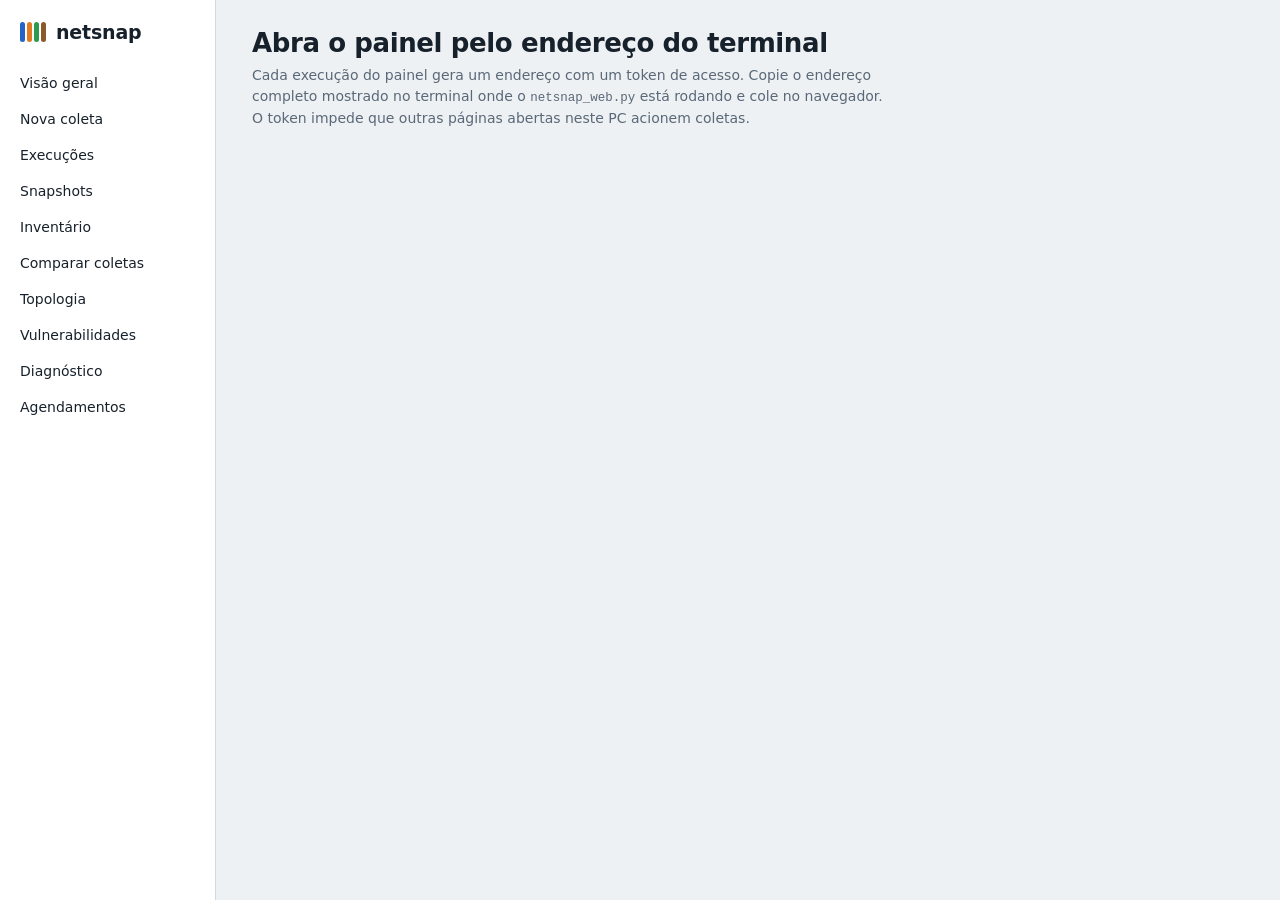
==== web/index.html @ f45ce73f "Painel web local, topologia L2 e leitura estruturada de snapshots netsnap_web 0.1.0 (novo) - Servido" ====
<!doctype html>
<html lang="pt-BR">
<head>
<meta charset="utf-8">
<meta name="viewport" content="width=device-width, initial-scale=1">
<meta name="referrer" content="no-referrer">
<title>netsnap · painel</title>
<link rel="stylesheet" href="app.css">
</head>
<body>
<div class="moldura">
  <nav class="trilho" aria-label="Seções do painel">
    <a class="marca" href="#/painel">
      <span class="marca-fibras" aria-hidden="true"><i></i><i></i><i></i><i></i></span>
      <span>netsnap</span>
    </a>
    <ul id="menu">
      <li><a href="#/painel" data-rota="painel">Visão geral</a></li>
      <li><a href="#/coletar" data-rota="coletar">Nova coleta</a></li>
      <li><a href="#/execucoes" data-rota="execucoes">Execuções</a></li>
      <li><a href="#/snapshots" data-rota="snapshots">Snapshots</a></li>
      <li><a href="#/inventario" data-rota="inventario">Inventário</a></li>
      <li><a href="#/comparar" data-rota="comparar">Comparar coletas</a></li>
      <li><a href="#/topologia" data-rota="topologia">Topologia</a></li>
      <li><a href="#/vulnerabilidades" data-rota="vulnerabilidades">Vulnerabilidades</a></li>
      <li><a href="#/diagnostico" data-rota="diagnostico">Diagnóstico</a></li>
      <li><a href="#/agendamentos" data-rota="agendamentos">Agendamentos</a></li>
    </ul>
    <p class="trilho-rodape" id="rodape"></p>
  </nav>
  <main id="conteudo" tabindex="-1">
    <p class="carregando">Carregando…</p>
  </main>
</div>
<div id="aviso" role="status" aria-live="polite"></div>
<script src="app.js"></script>
</body>
</html>
---- web/app.css ----
/* netsnap · painel local
   Cores de plataforma seguem o código de cores de fibra TIA-598
   (azul, laranja, verde, marrom, ardósia, branco, vermelho, preto,
   amarelo, violeta): cada plataforma tem a "capa" de uma fibra. */

:root {
  --papel: #eef1f3;
  --superficie: #ffffff;
  --superficie-2: #f6f8f9;
  --tinta: #17212b;
  --suave: #5a6878;
  --linha: #d3d9df;
  --linha-forte: #b6c0ca;
  --acao: #1c56b8;
  --acao-tinta: #ffffff;
  --acao-suave: #e3ecfa;
  --ok: #1f7a4d;
  --ok-fundo: #e1f2e8;
  --alerta: #9a5b00;
  --alerta-fundo: #fbefd9;
  --falha: #b42318;
  --falha-fundo: #fbe4e1;
  --neutro: #6b7886;
  --console: #f3f5f7;
  --diff-mais: #e3f3e8;
  --diff-menos: #fbe7e4;

  /* TIA-598 */
  --f-azul: #2563c9;
  --f-laranja: #e07b1f;
  --f-verde: #2e9a4e;
  --f-marrom: #8a5a2b;
  --f-ardosia: #6f7c88;
  --f-branco: #f4f4f2;
  --f-vermelho: #c8372d;
  --f-preto: #23262a;
  --f-amarelo: #e2b714;
  --f-violeta: #7b4fc4;

  --fonte: "Segoe UI Variable Text", "Segoe UI", system-ui, -apple-system,
    "Helvetica Neue", Arial, sans-serif;
  --mono: "Cascadia Code", "Cascadia Mono", "SF Mono", Menlo, Consolas,
    "Liberation Mono", monospace;
  --raio: 6px;
  color-scheme: light;
}

@media (prefers-color-scheme: dark) {
  :root {
    --papel: #10161d;
    --superficie: #18212b;
    --superficie-2: #1d2833;
    --tinta: #e3e8ee;
    --suave: #93a1b0;
    --linha: #2b3744;
    --linha-forte: #3c4a59;
    --acao: #6ea0f5;
    --acao-tinta: #0d1520;
    --acao-suave: #1e3150;
    --ok: #5cc48d;
    --ok-fundo: #173527;
    --alerta: #f0b54d;
    --alerta-fundo: #3a2c12;
    --falha: #f2827a;
    --falha-fundo: #3d1d1b;
    --neutro: #8c99a7;
    --console: #121a22;
    --diff-mais: #16301f;
    --diff-menos: #3a1c1a;
    --f-preto: #0b0d0f;
    color-scheme: dark;
  }
}

* { box-sizing: border-box; }
[hidden] { display: none !important; }
html, body { margin: 0; }
body {
  background: var(--papel);
  color: var(--tinta);
  font: 14px/1.5 var(--fonte);
  -webkit-font-smoothing: antialiased;
}
a { color: var(--acao); }
:focus-visible { outline: 2px solid var(--acao); outline-offset: 2px; }
code, pre, .mono { font-family: var(--mono); font-size: 12.5px; }

/* ------------------------------------------------------------ moldura */
.moldura { display: grid; grid-template-columns: 216px 1fr; min-height: 100vh; }
.trilho {
  background: var(--superficie);
  border-right: 1px solid var(--linha);
  padding: 18px 0;
  position: sticky; top: 0; height: 100vh;
  display: flex; flex-direction: column;
}
.marca {
  display: flex; align-items: center; gap: 10px;
  padding: 0 20px 18px;
  font-size: 19px; font-weight: 650; letter-spacing: -0.01em;
  color: var(--tinta); text-decoration: none;
}
.marca-fibras { display: grid; grid-template-columns: repeat(4, 5px); gap: 2px; }
.marca-fibras i { display: block; width: 5px; height: 20px; border-radius: 3px; }
.marca-fibras i:nth-child(1) { background: var(--f-azul); }
.marca-fibras i:nth-child(2) { background: var(--f-laranja); }
.marca-fibras i:nth-child(3) { background: var(--f-verde); }
.marca-fibras i:nth-child(4) { background: var(--f-marrom); }
#menu { list-style: none; margin: 0; padding: 0 10px; }
#menu a {
  display: block; padding: 7px 10px; margin: 1px 0;
  border-radius: var(--raio);
  color: var(--tinta); text-decoration: none;
}
#menu a:hover { background: var(--superficie-2); }
#menu a.ativo { background: var(--acao-suave); color: var(--acao); font-weight: 600; }
.trilho-rodape { margin: auto 20px 0; color: var(--suave); font-size: 12px; }

main { padding: 28px 36px 64px; max-width: 1280px; width: 100%; min-width: 0; }
main:focus, main:focus-visible { outline: none; }
.carregando { color: var(--suave); }

/* ------------------------------------------------------------ tipografia */
h1 { font-size: 26px; line-height: 1.2; margin: 0 0 6px; font-weight: 650; letter-spacing: -0.015em; }
h2 { font-size: 17px; margin: 32px 0 10px; font-weight: 620; }
h3 { font-size: 15px; margin: 22px 0 8px; font-weight: 600; }
.lead { color: var(--suave); margin: 0 0 22px; max-width: 72ch; }
.suave { color: var(--suave); }
.pequeno { font-size: 12.5px; }
p { max-width: 80ch; }

/* ------------------------------------------------------------ blocos */
.bloco {
  background: var(--superficie);
  border: 1px solid var(--linha);
  border-radius: var(--raio);
  padding: 18px 20px;
}
.bloco + .bloco { margin-top: 16px; }
.faixa {
  display: flex; flex-wrap: wrap; gap: 28px;
  padding: 14px 20px; margin-bottom: 8px;
  background: var(--superficie); border: 1px solid var(--linha); border-radius: var(--raio);
}
.faixa div { display: flex; align-items: baseline; gap: 8px; }
.faixa strong { font-size: 22px; font-weight: 650; font-variant-numeric: tabular-nums; }
.faixa span { color: var(--suave); }
.colunas { display: grid; grid-template-columns: 1fr 1fr; gap: 16px; }
.cabecalho-linha { display: flex; align-items: center; justify-content: space-between; gap: 16px; flex-wrap: wrap; }
.vazio {
  border: 1px dashed var(--linha-forte); border-radius: var(--raio);
  padding: 22px; color: var(--suave); background: transparent;
}
.vazio a { font-weight: 600; }

/* ------------------------------------------------------------ tabelas */
.tabela-rolagem { overflow-x: auto; }
table { width: 100%; border-collapse: collapse; font-variant-numeric: tabular-nums; }
th {
  text-align: left; font-weight: 600; color: var(--suave);
  font-size: 12.5px; padding: 8px 10px; border-bottom: 1px solid var(--linha-forte);
  white-space: nowrap;
}
th button { all: unset; cursor: pointer; }
th button:focus-visible { outline: 2px solid var(--acao); }
td { padding: 8px 10px; border-bottom: 1px solid var(--linha); vertical-align: top; }
tr.clicavel { cursor: pointer; }
tr.clicavel:hover td { background: var(--superficie-2); }
td.num { text-align: right; }
td.data, td.nome { white-space: nowrap; }

/* ------------------------------------------------------------ fibra (plataforma) */
.fibra {
  display: inline-flex; align-items: center; gap: 7px;
  white-space: nowrap;
}
.fibra::before {
  content: ""; width: 22px; height: 7px; border-radius: 4px;
  background: var(--cor, var(--f-ardosia));
  box-shadow: inset 0 0 0 1px rgba(0, 0, 0, .18);
  flex: none;
}
.fibra[data-p="juniper_junos"] { --cor: var(--f-azul); }
.fibra[data-p="huawei"] { --cor: var(--f-laranja); }
.fibra[data-p="huawei_ce"] { --cor: var(--f-verde); }
.fibra[data-p="huawei_smartax"] { --cor: var(--f-marrom); }
.fibra[data-p="fiberhome"] { --cor: var(--f-ardosia); }
.fibra[data-p="cisco_nxos"] { --cor: var(--f-branco); }
.fibra[data-p="cisco_ios"] { --cor: var(--f-vermelho); }
.fibra[data-p="cisco_xr"] { --cor: var(--f-preto); }
.fibra[data-p="mikrotik_routeros"] { --cor: var(--f-amarelo); }
.fibra[data-p="linux"] { --cor: var(--f-violeta); }
.fibra[data-p=""]::before { background: transparent; box-shadow: inset 0 0 0 1px var(--linha-forte); }

/* ------------------------------------------------------------ estado */
.estado {
  display: inline-block; padding: 1px 8px; border-radius: 10px;
  font-size: 12.5px; font-weight: 600; white-space: nowrap;
  background: var(--superficie-2); color: var(--neutro);
}
.estado.ok, .estado.concluido, .estado.ativo, .estado.igual, .estado.dois-lados { background: var(--ok-fundo); color: var(--ok); }
.estado.falha, .estado.falhou, .estado.alterado { background: var(--falha-fundo); color: var(--falha); }
.estado.pendente, .estado.cancelado, .estado.aguardando-senha, .estado.sem-icmp,
.estado.incompleta, .estado.telnet, .estado.com-segredos, .estado.pausado { background: var(--alerta-fundo); color: var(--alerta); }
.estado.executando, .estado.coletando, .estado.identificando, .estado.identificado { background: var(--acao-suave); color: var(--acao); }
.estado.executando::before, .estado.coletando::before {
  content: ""; display: inline-block; width: 6px; height: 6px; margin-right: 6px;
  border-radius: 50%; background: currentColor; vertical-align: 1px;
  animation: pulso 1.2s ease-in-out infinite;
}
@keyframes pulso { 50% { opacity: .25; } }
@media (prefers-reduced-motion: reduce) {
  .estado.executando::before, .estado.coletando::before { animation: none; }
}

/* ------------------------------------------------------------ formulários */
form.grade { display: grid; grid-template-columns: minmax(0, 1.25fr) minmax(0, 1fr); gap: 0 32px; }
.campo { display: flex; flex-direction: column; gap: 5px; margin-bottom: 16px; }
.campo > label, .campo > .rotulo { font-weight: 600; }
.campo small { color: var(--suave); }
input[type=text], input[type=password], input[type=number], input[type=time],
input[type=search], select, textarea {
  font: inherit; color: var(--tinta);
  background: var(--superficie); border: 1px solid var(--linha-forte);
  border-radius: var(--raio); padding: 7px 10px; width: 100%;
}
textarea { font-family: var(--mono); font-size: 13px; min-height: 180px; resize: vertical; }
input:focus, select:focus, textarea:focus { border-color: var(--acao); outline: 1px solid var(--acao); }
.lado-a-lado { display: grid; grid-template-columns: 1fr 1fr; gap: 12px; }
.opcoes { display: flex; flex-direction: column; gap: 2px; }
.opcao {
  display: flex; gap: 10px; align-items: flex-start;
  padding: 7px 10px; border-radius: var(--raio); cursor: pointer;
  border: 1px solid transparent;
}
.opcao:hover { background: var(--superficie-2); }
.opcao:has(input:checked) { border-color: var(--acao); background: var(--acao-suave); }
.opcao input { margin-top: 3px; }
.opcao span small { display: block; color: var(--suave); font-weight: 400; }
.marcar { display: flex; gap: 8px; align-items: flex-start; margin: 4px 0; }
.marcar input { margin-top: 3px; }
.alerta-campo {
  border-left: 3px solid var(--alerta); background: var(--alerta-fundo);
  padding: 8px 12px; border-radius: 0 var(--raio) var(--raio) 0; color: var(--tinta);
}
.erro-campo {
  border-left: 3px solid var(--falha); background: var(--falha-fundo);
  padding: 8px 12px; border-radius: 0 var(--raio) var(--raio) 0;
}
.acoes { display: flex; gap: 10px; align-items: center; flex-wrap: wrap; margin-top: 6px; }

button, .botao {
  font: inherit; font-weight: 600; cursor: pointer;
  border-radius: var(--raio); padding: 7px 14px;
  border: 1px solid var(--linha-forte); background: var(--superficie); color: var(--tinta);
  text-decoration: none; display: inline-flex; align-items: center; gap: 6px;
}
button:hover, .botao:hover { border-color: var(--acao); }
button.principal, .botao.principal { background: var(--acao); border-color: var(--acao); color: var(--acao-tinta); }
button.perigo { color: var(--falha); }
button:disabled { opacity: .55; cursor: not-allowed; }
button.link { all: unset; color: var(--acao); cursor: pointer; font-weight: 600; }
button.link:focus-visible { outline: 2px solid var(--acao); }

.campo-filtro { min-width: 280px; margin: 0; }
.campo-busca { max-width: 420px; margin-top: 14px; }
.espaco-acima { margin-top: 10px; }
textarea.curto { min-height: 115px; }

/* ------------------------------------------------------------ execução */
.console {
  background: var(--console); border: 1px solid var(--linha); border-radius: var(--raio);
  padding: 10px 12px; max-height: 360px; overflow: auto; white-space: pre-wrap;
  font-family: var(--mono); font-size: 12px; line-height: 1.45; margin: 0;
}
.console .l-ok { color: var(--ok); }
.console .l-falha { color: var(--falha); }
.console .l-aviso { color: var(--alerta); }

/* ------------------------------------------------------------ snapshot */
.leitor { display: grid; grid-template-columns: 260px minmax(0, 1fr); gap: 20px; align-items: start; }
.leitor-indice {
  position: sticky; top: 16px; max-height: calc(100vh - 32px); overflow: auto;
  background: var(--superficie); border: 1px solid var(--linha); border-radius: var(--raio);
  padding: 10px 0; font-size: 13px;
}
.leitor-indice h4 { margin: 10px 14px 4px; font-size: 12.5px; color: var(--suave); font-weight: 600; }
.leitor-indice a {
  display: block; padding: 3px 14px; color: var(--tinta); text-decoration: none;
  white-space: nowrap; overflow: hidden; text-overflow: ellipsis; font-family: var(--mono); font-size: 12px;
}
.leitor-indice a:hover { background: var(--superficie-2); }
.leitor-indice a.vazio-cmd { color: var(--suave); }
.comando { margin-bottom: 18px; }
.comando h3 {
  font-family: var(--mono); font-size: 13px; font-weight: 600; margin: 0 0 6px;
  display: flex; justify-content: space-between; gap: 12px; align-items: baseline;
}
.comando pre {
  margin: 0; background: var(--superficie); border: 1px solid var(--linha);
  border-radius: var(--raio); padding: 10px 12px; overflow: auto; max-height: 560px;
  font-size: 12px; line-height: 1.45;
}
.comando .sem-saida { color: var(--suave); font-style: italic; margin: 0; }
.secao-titulo { margin: 28px 0 12px; padding-bottom: 6px; border-bottom: 2px solid var(--linha-forte); }
mark { background: #ffe58a; color: #17212b; border-radius: 2px; }
.metadados { display: grid; grid-template-columns: repeat(auto-fill, minmax(190px, 1fr)); gap: 10px 24px; margin: 0 0 6px; }
.metadados div dt { color: var(--suave); font-size: 12.5px; }
.metadados div dd { margin: 0; font-weight: 600; overflow-wrap: anywhere; }
.aviso-snapshot { border-left: 3px solid var(--alerta); padding: 6px 12px; background: var(--alerta-fundo); margin: 8px 0; border-radius: 0 var(--raio) var(--raio) 0; }

/* ------------------------------------------------------------ diff */
.diff { margin: 0; border: 1px solid var(--linha); border-radius: var(--raio); overflow: auto; max-height: 520px; background: var(--superficie); }
.diff div { font-family: var(--mono); font-size: 12px; white-space: pre; padding: 0 10px; line-height: 1.5; }
.diff .mais { background: var(--diff-mais); }
.diff .menos { background: var(--diff-menos); }
.diff .contexto-arroba { color: var(--suave); background: var(--superficie-2); }
.contagem-diff { font-family: var(--mono); font-size: 12px; }
.contagem-diff .m { color: var(--ok); }
.contagem-diff .n { color: var(--falha); }
details.item { border-bottom: 1px solid var(--linha); padding: 8px 0; }
details.item summary { cursor: pointer; display: flex; gap: 12px; align-items: baseline; list-style: none; }
details.item summary::-webkit-details-marker { display: none; }
details.item summary::before { content: "▸"; color: var(--suave); }
details.item[open] summary::before { content: "▾"; }
details.item summary code { flex: 1; overflow: hidden; text-overflow: ellipsis; white-space: nowrap; }
details.item > .diff { margin-top: 8px; }

/* ------------------------------------------------------------ relatório renderizado */
.relatorio { background: var(--superficie); border: 1px solid var(--linha); border-radius: var(--raio); padding: 8px 28px 28px; }
.relatorio h1 { font-size: 22px; margin-top: 18px; }
.relatorio h2 { border-bottom: 1px solid var(--linha); padding-bottom: 4px; }
.relatorio table { margin: 8px 0 14px; font-size: 13px; }
.relatorio pre { background: var(--console); padding: 10px 12px; border-radius: var(--raio); overflow: auto; }
.relatorio blockquote { margin: 10px 0; padding: 4px 14px; border-left: 3px solid var(--linha-forte); color: var(--suave); }
.relatorio code { background: var(--superficie-2); padding: 0 4px; border-radius: 3px; }
.relatorio pre code { background: none; padding: 0; }

/* ------------------------------------------------------------ aviso flutuante */
#aviso {
  position: fixed; right: 20px; bottom: 20px; max-width: 420px;
  background: var(--tinta); color: var(--papel); padding: 10px 14px; border-radius: var(--raio);
  opacity: 0; transform: translateY(8px); transition: opacity .2s, transform .2s; pointer-events: none;
}
#aviso.visivel { opacity: 1; transform: none; }
#aviso.erro { background: var(--falha); color: #fff; }
@media (prefers-reduced-motion: reduce) { #aviso { transition: none; } }

.legenda-fibras { display: flex; flex-wrap: wrap; gap: 6px 16px; font-size: 12.5px; color: var(--suave); }

/* ------------------------------------------------------------ responsivo */
@media (max-width: 900px) {
  .moldura { grid-template-columns: 1fr; }
  .trilho { position: static; height: auto; flex-direction: row; align-items: center; padding: 10px 0; overflow-x: auto; border-right: 0; border-bottom: 1px solid var(--linha); }
  .marca { padding: 0 14px; }
  #menu { display: flex; padding: 0 8px; }
  #menu a { white-space: nowrap; }
  .trilho-rodape { display: none; }
  main { padding: 20px 16px 48px; }
  form.grade, .colunas, .leitor { grid-template-columns: 1fr; }
  .leitor-indice { position: static; max-height: 260px; }
}
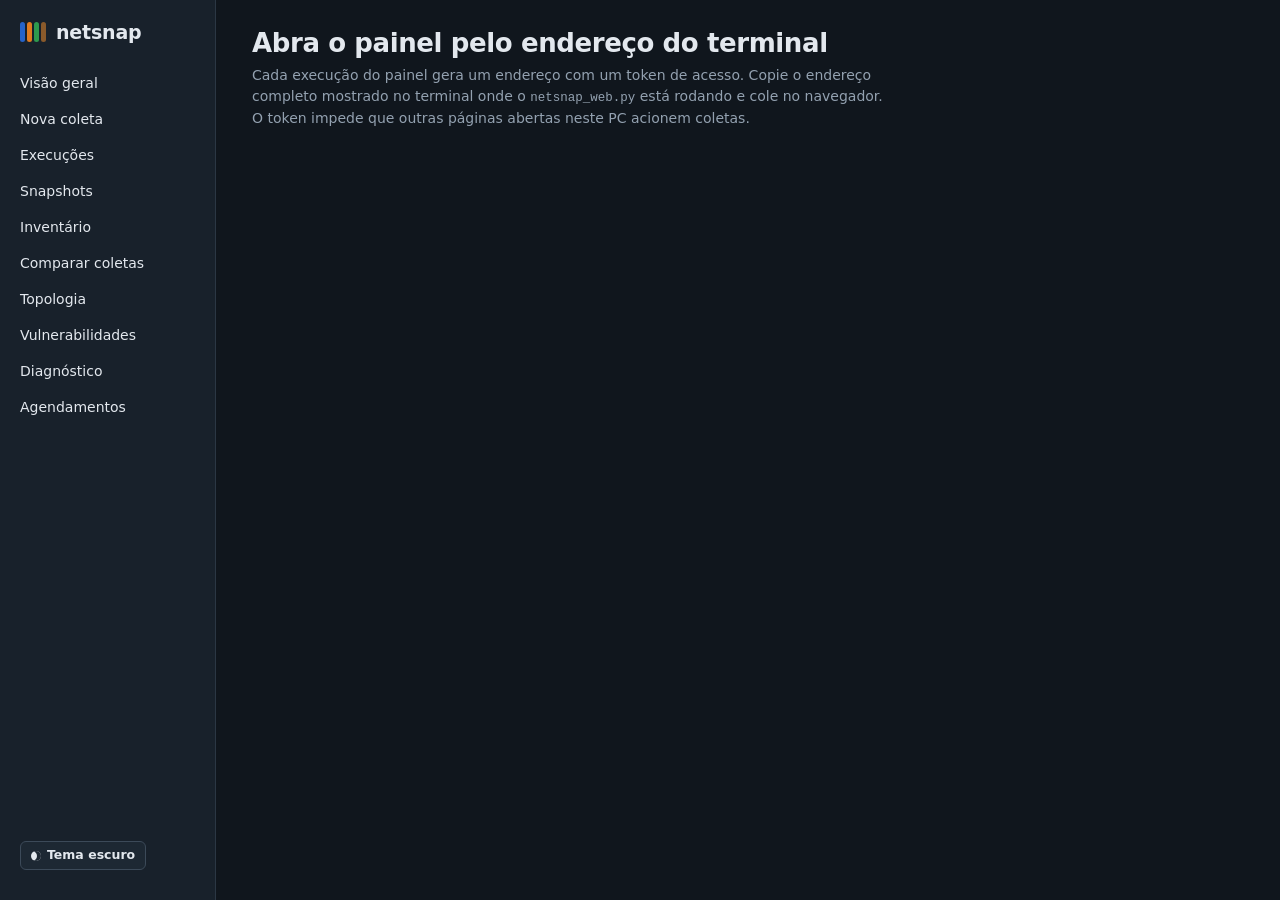
==== commit ac735833: "Painel: tema escuro por padrão, com alternância para o claro tema.js aplica a escolha salva no <head" ====
--- a/web/index.html
+++ b/web/index.html
@@ -1,10 +1,12 @@
 <!doctype html>
-<html lang="pt-BR">
+<!-- netsnap · Copyright (c) 2026 Victor Hugo R. Moura (VHRMO3) / Infinity Consulting · Licença MIT -->
+<html lang="pt-BR" data-tema="escuro">
 <head>
 <meta charset="utf-8">
 <meta name="viewport" content="width=device-width, initial-scale=1">
 <meta name="referrer" content="no-referrer">
 <title>netsnap · painel</title>
+<script src="tema.js"></script>
 <link rel="stylesheet" href="app.css">
 </head>
 <body>
@@ -26,6 +28,7 @@
       <li><a href="#/diagnostico" data-rota="diagnostico">Diagnóstico</a></li>
       <li><a href="#/agendamentos" data-rota="agendamentos">Agendamentos</a></li>
     </ul>
+    <button type="button" class="tema-botao" id="tema" aria-pressed="true">Tema escuro</button>
     <p class="trilho-rodape" id="rodape"></p>
   </nav>
   <main id="conteudo" tabindex="-1">
--- a/web/app.css
+++ b/web/app.css
@@ -1,9 +1,57 @@
 /* netsnap · painel local
    Cores de plataforma seguem o código de cores de fibra TIA-598
    (azul, laranja, verde, marrom, ardósia, branco, vermelho, preto,
-   amarelo, violeta): cada plataforma tem a "capa" de uma fibra. */
-
+   amarelo, violeta): cada plataforma tem a "capa" de uma fibra.
+
+   Copyright (c) 2026 Victor Hugo R. Moura (VHRMO3) / Infinity Consulting
+   Licenciado sob a licença MIT. */
+
+/* Tema escuro é o padrão; o claro vale com data-tema="claro" no <html>
+   (tema.js aplica a escolha salva antes do primeiro desenho). */
 :root {
+  --papel: #10161d;
+  --superficie: #18212b;
+  --superficie-2: #1d2833;
+  --tinta: #e3e8ee;
+  --suave: #93a1b0;
+  --linha: #2b3744;
+  --linha-forte: #3c4a59;
+  --acao: #6ea0f5;
+  --acao-tinta: #0d1520;
+  --acao-suave: #1e3150;
+  --ok: #5cc48d;
+  --ok-fundo: #173527;
+  --alerta: #f0b54d;
+  --alerta-fundo: #3a2c12;
+  --falha: #f2827a;
+  --falha-fundo: #3d1d1b;
+  --neutro: #8c99a7;
+  --console: #121a22;
+  --diff-mais: #16301f;
+  --diff-menos: #3a1c1a;
+  --marca-texto: #ffe58a;
+
+  /* TIA-598 */
+  --f-azul: #2563c9;
+  --f-laranja: #e07b1f;
+  --f-verde: #2e9a4e;
+  --f-marrom: #8a5a2b;
+  --f-ardosia: #6f7c88;
+  --f-branco: #f4f4f2;
+  --f-vermelho: #c8372d;
+  --f-preto: #0b0d0f;
+  --f-amarelo: #e2b714;
+  --f-violeta: #7b4fc4;
+
+  --fonte: "Segoe UI Variable Text", "Segoe UI", system-ui, -apple-system,
+    "Helvetica Neue", Arial, sans-serif;
+  --mono: "Cascadia Code", "Cascadia Mono", "SF Mono", Menlo, Consolas,
+    "Liberation Mono", monospace;
+  --raio: 6px;
+  color-scheme: dark;
+}
+
+:root[data-tema="claro"] {
   --papel: #eef1f3;
   --superficie: #ffffff;
   --superficie-2: #f6f8f9;
@@ -24,52 +72,8 @@
   --console: #f3f5f7;
   --diff-mais: #e3f3e8;
   --diff-menos: #fbe7e4;
-
-  /* TIA-598 */
-  --f-azul: #2563c9;
-  --f-laranja: #e07b1f;
-  --f-verde: #2e9a4e;
-  --f-marrom: #8a5a2b;
-  --f-ardosia: #6f7c88;
-  --f-branco: #f4f4f2;
-  --f-vermelho: #c8372d;
   --f-preto: #23262a;
-  --f-amarelo: #e2b714;
-  --f-violeta: #7b4fc4;
-
-  --fonte: "Segoe UI Variable Text", "Segoe UI", system-ui, -apple-system,
-    "Helvetica Neue", Arial, sans-serif;
-  --mono: "Cascadia Code", "Cascadia Mono", "SF Mono", Menlo, Consolas,
-    "Liberation Mono", monospace;
-  --raio: 6px;
   color-scheme: light;
-}
-
-@media (prefers-color-scheme: dark) {
-  :root {
-    --papel: #10161d;
-    --superficie: #18212b;
-    --superficie-2: #1d2833;
-    --tinta: #e3e8ee;
-    --suave: #93a1b0;
-    --linha: #2b3744;
-    --linha-forte: #3c4a59;
-    --acao: #6ea0f5;
-    --acao-tinta: #0d1520;
-    --acao-suave: #1e3150;
-    --ok: #5cc48d;
-    --ok-fundo: #173527;
-    --alerta: #f0b54d;
-    --alerta-fundo: #3a2c12;
-    --falha: #f2827a;
-    --falha-fundo: #3d1d1b;
-    --neutro: #8c99a7;
-    --console: #121a22;
-    --diff-mais: #16301f;
-    --diff-menos: #3a1c1a;
-    --f-preto: #0b0d0f;
-    color-scheme: dark;
-  }
 }
 
 * { box-sizing: border-box; }
@@ -114,7 +118,18 @@
 }
 #menu a:hover { background: var(--superficie-2); }
 #menu a.ativo { background: var(--acao-suave); color: var(--acao); font-weight: 600; }
-.trilho-rodape { margin: auto 20px 0; color: var(--suave); font-size: 12px; }
+.tema-botao {
+  margin: auto 20px 0; align-self: flex-start;
+  padding: 4px 10px; font-size: 12.5px; font-weight: 600;
+  border: 1px solid var(--linha-forte); background: var(--superficie-2); color: var(--tinta);
+}
+.tema-botao::before {
+  content: ""; width: 10px; height: 10px; border-radius: 50%;
+  background: var(--tinta); box-shadow: inset -4px 0 0 0 var(--superficie-2);
+}
+:root[data-tema="claro"] .tema-botao::before { box-shadow: none; background: var(--alerta); }
+.trilho-rodape { margin: 12px 20px 0; color: var(--suave); font-size: 12px; }
+.trilho-rodape .credito { display: inline-block; margin-top: 6px; }
 
 main { padding: 28px 36px 64px; max-width: 1280px; width: 100%; min-width: 0; }
 main:focus, main:focus-visible { outline: none; }
@@ -201,7 +216,7 @@
 .estado.ok, .estado.concluido, .estado.ativo, .estado.igual, .estado.dois-lados { background: var(--ok-fundo); color: var(--ok); }
 .estado.falha, .estado.falhou, .estado.alterado { background: var(--falha-fundo); color: var(--falha); }
 .estado.pendente, .estado.cancelado, .estado.aguardando-senha, .estado.sem-icmp,
-.estado.incompleta, .estado.telnet, .estado.com-segredos, .estado.pausado { background: var(--alerta-fundo); color: var(--alerta); }
+.estado.incompleta, .estado.incompleto, .estado.telnet, .estado.com-segredos, .estado.pausado { background: var(--alerta-fundo); color: var(--alerta); }
 .estado.executando, .estado.coletando, .estado.identificando, .estado.identificado { background: var(--acao-suave); color: var(--acao); }
 .estado.executando::before, .estado.coletando::before {
   content: ""; display: inline-block; width: 6px; height: 6px; margin-right: 6px;
@@ -303,7 +318,7 @@
 }
 .comando .sem-saida { color: var(--suave); font-style: italic; margin: 0; }
 .secao-titulo { margin: 28px 0 12px; padding-bottom: 6px; border-bottom: 2px solid var(--linha-forte); }
-mark { background: #ffe58a; color: #17212b; border-radius: 2px; }
+mark { background: var(--marca-texto); color: #17212b; border-radius: 2px; }
 .metadados { display: grid; grid-template-columns: repeat(auto-fill, minmax(190px, 1fr)); gap: 10px 24px; margin: 0 0 6px; }
 .metadados div dt { color: var(--suave); font-size: 12.5px; }
 .metadados div dd { margin: 0; font-weight: 600; overflow-wrap: anywhere; }
@@ -356,7 +371,27 @@
   #menu { display: flex; padding: 0 8px; }
   #menu a { white-space: nowrap; }
   .trilho-rodape { display: none; }
+  .tema-botao { margin: 0 14px 0 auto; flex: none; }
   main { padding: 20px 16px 48px; }
   form.grade, .colunas, .leitor { grid-template-columns: 1fr; }
   .leitor-indice { position: static; max-height: 260px; }
 }
+
+/* ------------------------------------------------------------ desenho da topologia */
+.desenho-barra { display: flex; justify-content: space-between; align-items: center; gap: 12px; flex-wrap: wrap; }
+.desenho-barra .acoes { margin-top: 0; }
+/* O desenho é sempre claro (é o mesmo que vai para PNG e PDF), também no
+   tema escuro. */
+.desenho {
+  margin-top: 10px; background: #ffffff; border: 1px solid var(--linha);
+  border-radius: var(--raio); overflow: auto; max-height: 75vh; min-height: 120px;
+}
+.desenho img { display: block; max-width: 100%; height: auto; }
+.desenho .carregando, .desenho .vazio { padding: 16px; color: #5a6878; }
+.sem-vizinhanca { display: grid; gap: 10px; }
+.item-vizinhanca { border-left: 3px solid var(--alerta); padding: 2px 0 2px 12px; }
+.item-vizinhanca p { margin: 2px 0; }
+pre.comandos {
+  margin: 6px 0; padding: 8px 10px; background: var(--console); border-radius: 4px;
+  font-family: var(--mono); font-size: 12.5px; overflow-x: auto; white-space: pre;
+}
